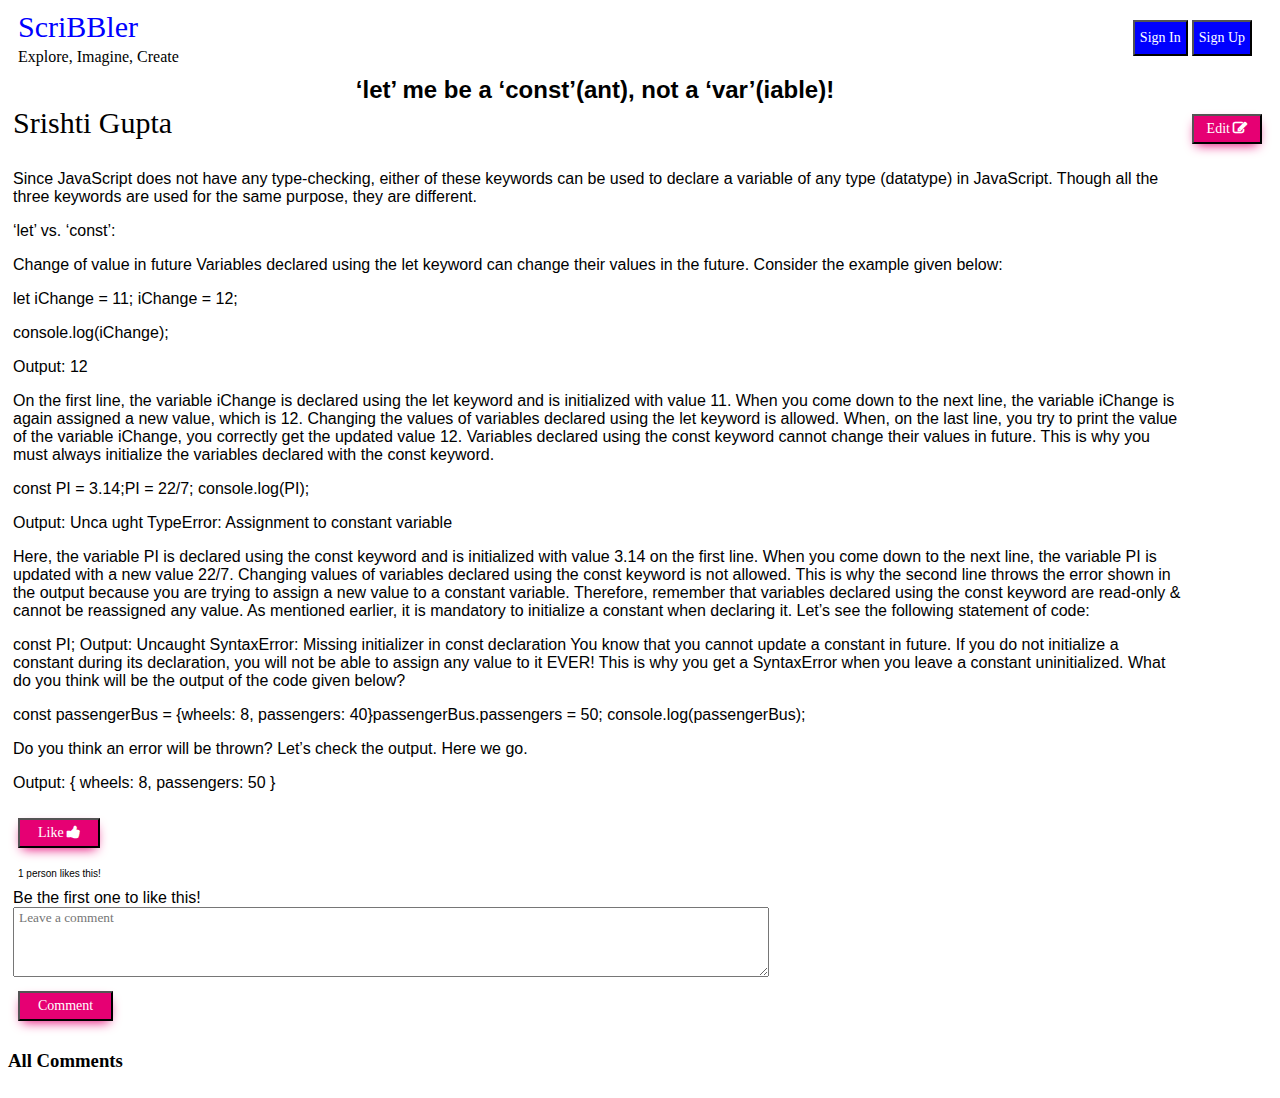
==== html/post.html @ 1fc60d63 "Created Post page" ====
<!DOCTYPE html>

<head>

    <link href='..\css\post.css' rel='stylesheet' type='text/css'>
    <link href='..\css\common.css' rel='stylesheet' type='text/css'>
    <link rel="stylesheet" href="..\font-awesome-4.7.0/css/font-awesome.min.css">
    <link href='..\css\font.css' rel='stylesheet' type='text/css'>
    <style>
    </style>
</head>

<body>
    <div class="header">
        <div class="title-container">
            <p class="title">ScriBBler</p>
            <p class="sub-title">Explore, Imagine, Create</p>
        </div>
        <div class="login-buttons-container">
            <button onclick="showSignInModal()" class="blue-button" type="button">Sign In</button>
            <button onclick="showSignUpModal()" class="blue-button" type="button">Sign Up</button>
        </div>
    </div>

    <!-- Insert code for Sign In modal here -->
    <div class="modal" id="signin-modal">
        <div class="modal-content">

            <div class="modal-head">
                <span onclick="hideSignInModal()" id="close" class="close">&times;</span>
                <h2 class="modal-title">Welcome Back!</h2>
            </div>

            <hr>

            <form>
                <label for="username" class="label-text">Username</label>
                <input type="text" id="username" placeholder="Enter Username" required>
                <label for="password" class="label-text">Password</label>
                <input type="password" id="password" placeholder="Enter Password" required>
                <button type="submit" onclick="signin(username, password)" class="signin-btn">Sign In</button>
            </form>

            <p class=bottom-banner>Not a member?
                <span onclick="hideSignInModal();showSignUpModal()" class=signup>Sign Up</span>
            </p>
        </div>
    </div>

    <!-- Insert code for Sign Up modal here -->
    <div class="modal" id="signup-modal">
        <div class="modal-content">

            <div class="modal-head">
                <span onclick="hideSignUpModal()" id="close" class="close">&times;</span>
                <h2 class="modal-title">Get Started</h2>
            </div>

            <hr>

            <form>
                <label for="fullname" class="label-text">Full name</label>
                <input type="text" id="fullname" placeholder="Enter Full Name" required>
                <label for="username" class="label-text">Username</label>
                <input type="text" id="username" placeholder="Enter Username" required>
                <label for="password" class="label-text">Password</label>
                <input type="password" id="password" placeholder="Enter Password" required>
                <label for="confirmpassword" class="label-text">Confirm Password</label>
                <input type="password" id="confirm_password" placeholder="Confirm Password" required>
                <button type="submit" onclick="signup(firstName,lastName, email, password, mobile)" class="signin-btn">Sign up</button>
            </form>

        </div>
    </div>
    <div class="postMainLayout">


        <div class="blogContent">
            <div id="blogTitle" class="blogTite">
                <h id="blogTitleNew">‘let’ me be a ‘const’(ant), not a ‘var’(iable)!</h>
            </div>
        </div>
        <div class="blogAuthor">

            <!-- Insert code for Edit/Save button and  -->
            <p class="postAuthor">Srishti Gupta</p>
            <div id="editPost" onclick="toggleEditSave()">
                    <button class="postEdit" id ="edtPstBtn">Edit
                            <i style="font-size: 14px;font-weight: bolder;" class="fa fa-pencil-square-o" aria-hidden="true"></i>
                    </button>
                    
            </div>
            
        </div>

        <div class="blogText" id="blogBodyId">
            <p id="blogBody">
                Since JavaScript does not have any type-checking, either of these keywords can be used to declare a variable of any type (datatype) in JavaScript. Though all the three keywords are used for the same purpose, they are different.
             <p>‘let’ vs. ‘const’:</p>   
Change of value in future
Variables declared using the let keyword can change their values in the future.
Consider the example given below:

<p>let iChange = 11;
    iChange = 12;</p>
console.log(iChange);
<p>Output:

    12</p>
On the first line, the variable iChange is declared using the let keyword and is initialized with value 11. When you come down to the next line, the variable iChange is again assigned a new value, which is 12. Changing the values of variables declared using the let keyword is allowed. When, on the last line, you try to print the value of the variable iChange, you correctly get the updated value 12.

Variables declared using the const keyword cannot change their values in future. This is why you must always initialize the variables declared with the const keyword.
<p>const PI = 3.14;PI = 22/7;
    console.log(PI);</p>
Output:

Unca  ught TypeError: Assignment to constant variable
<p>Here, the variable PI is declared using the const keyword and is initialized with value 3.14 on the first line. When you come down to the next line, the variable PI is updated with a new value 22/7. Changing values of variables declared using the const keyword is not allowed. This is why the second line throws the error shown in the output because you are trying to assign a new value to a constant variable. Therefore, remember that variables declared using the const keyword are read-only & cannot be reassigned any value.

As mentioned earlier, it is mandatory to initialize a constant when declaring it. Let’s see the following statement of code:</p>

const PI;
Output:

Uncaught SyntaxError: Missing initializer in const declaration
You know that you cannot update a constant in future. If you do not initialize a constant during its declaration, you will not be able to assign any value to it EVER! This is why you get a SyntaxError when you leave a constant uninitialized.

What do you think will be the output of the code given below?

<p>const passengerBus = {wheels: 8, passengers: 40}passengerBus.passengers = 50;
console.log(passengerBus);</p>
Do you think an error will be thrown? Let’s check the output. Here we go.

<p>Output:

{ wheels: 8, passengers: 50 }
</p> 
            </p>
        </div>
        <div>
        <button class="postLike" onclick="incrementCounter()">Like
            <i style="font-size: 14px;font-weight: bolder;" class="fa fa-thumbs-up" aria-hidden="true"></i>

        </button>
        <p style="font-size: 10px; font-family: 'Abel', sans-serif;padding-left: 5px">
            <spna style="font-size: 10px; font-family: 'Abel', sans-serif;padding-left: 5px" id="counterLikedBy">1</spna> person likes this!</p>
        <div style="font-family: 'Abel', sans-serif; padding-left: 5px">Be the first one to like this!</div>
    </div>


        <div class="commentPost">
            <textarea id="txtCommentCommentPost" class="commentPost" rows="4" cols="100" placeholder="Leave a comment"></textarea>
        </div>
        <button class="postLike" onclick="addComment()">Comment</button>
        <div class="commentSection">
            <h3>All Comments</h3>
            <div class="allComments" id="listAllComments">
                
            </div>
        </div>

    </div>

    <!-- Insert code for Like button, Comment button, Comment box here-->

    <script src="..\js\post.js" defer></script>
    <script src="..\js\common.js">             
    </script>

</body>
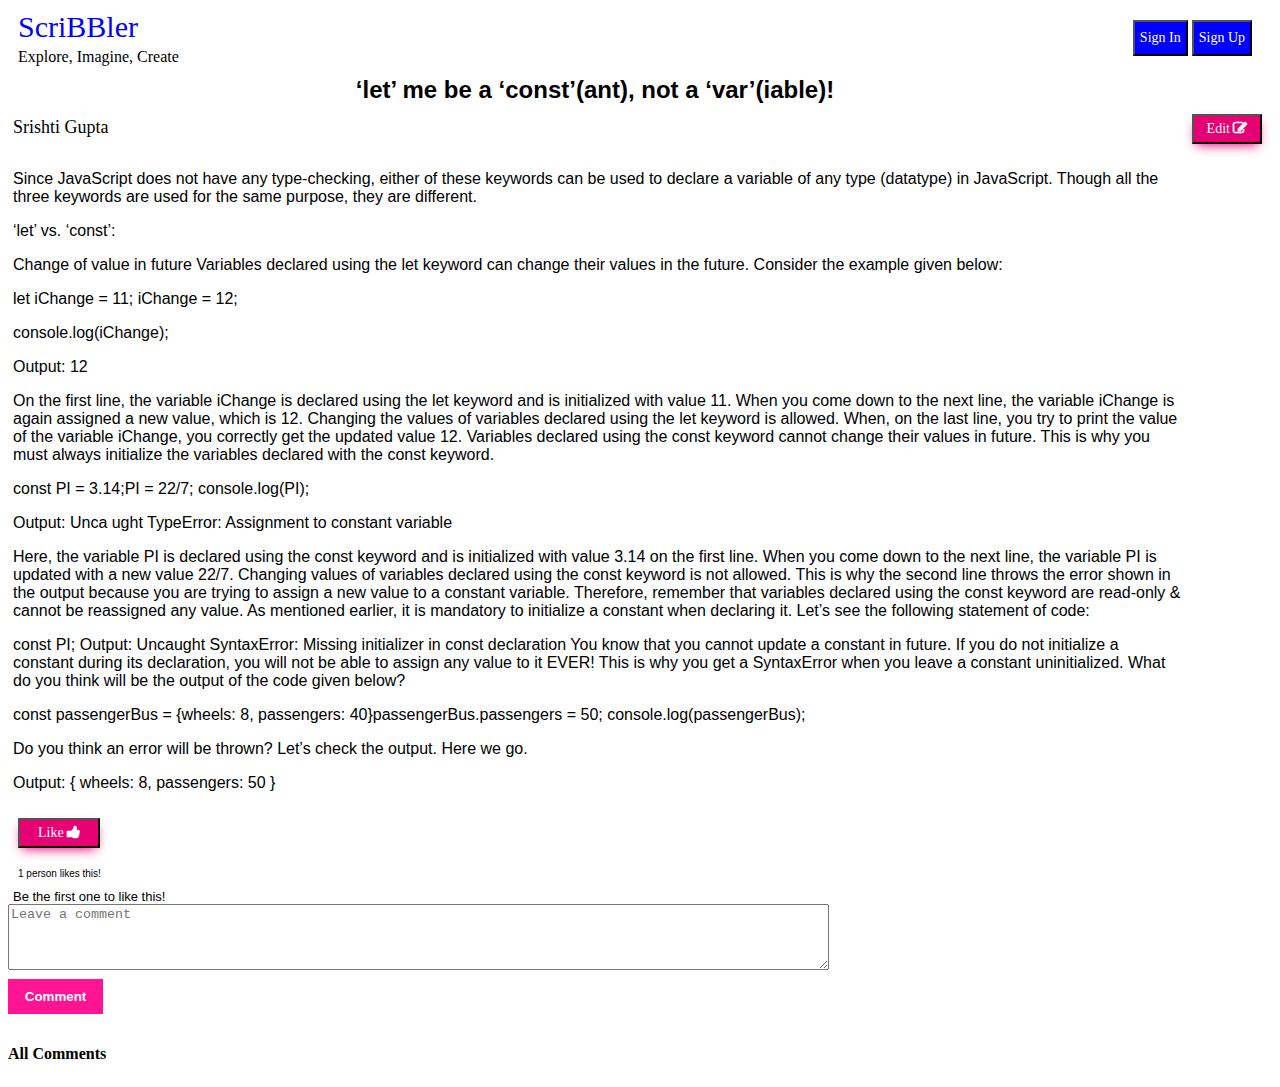
==== commit 3d8101e2: "Changes in Post Page" ====
--- a/html/post.html
+++ b/html/post.html
@@ -94,8 +94,7 @@
         </div>
 
         <div class="blogText" id="blogBodyId">
-            <p id="blogBody">
-                Since JavaScript does not have any type-checking, either of these keywords can be used to declare a variable of any type (datatype) in JavaScript. Though all the three keywords are used for the same purpose, they are different.
+            <p id="blogBody"> Since JavaScript does not have any type-checking, either of these keywords can be used to declare a variable of any type (datatype) in JavaScript. Though all the three keywords are used for the same purpose, they are different.
              <p>‘let’ vs. ‘const’:</p>   
 Change of value in future
 Variables declared using the let keyword can change their values in the future.
@@ -144,19 +143,17 @@
         </button>
         <p style="font-size: 10px; font-family: 'Abel', sans-serif;padding-left: 5px">
             <spna style="font-size: 10px; font-family: 'Abel', sans-serif;padding-left: 5px" id="counterLikedBy">1</spna> person likes this!</p>
-        <div style="font-family: 'Abel', sans-serif; padding-left: 5px">Be the first one to like this!</div>
+        <div style="font-family: 'Abel', sans-serif; padding-left: 5px" class="likeText">Be the first one to like this!</div>
     </div>
 
 
-        <div class="commentPost">
+        <div id="commentPost">
             <textarea id="txtCommentCommentPost" class="commentPost" rows="4" cols="100" placeholder="Leave a comment"></textarea>
-        </div>
-        <button class="postLike" onclick="addComment()">Comment</button>
-        <div class="commentSection">
-            <h3>All Comments</h3>
-            <div class="allComments" id="listAllComments">
-                
-            </div>
+        <div><button onclick="cmnt()">Comment</button>
+		<B><p>All Comments</p></B>
+		<div id="commentArea" style="width: 45%; background-color: darkgray; height: auto; padding: 10px ;display: none">
+		</div>	
+    </div>
         </div>
 
     </div>
